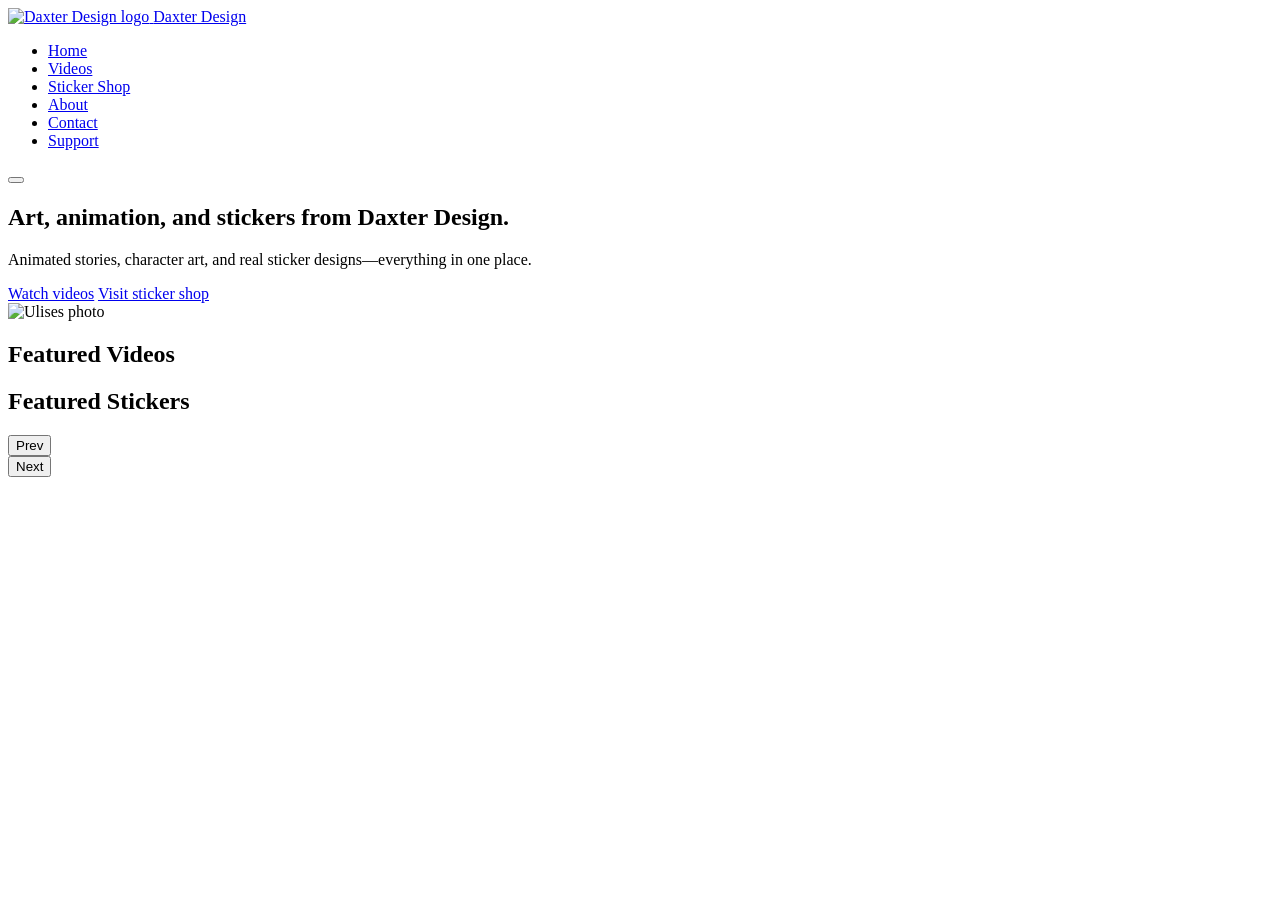
==== index.html @ 831dbf83 "Add files via upload" ====
<!DOCTYPE html>
<html lang="en">
<head>
  <meta charset="UTF-8">
  <meta name="viewport" content="width=device-width, initial-scale=1.0">
  <title>Daxter Design — Home</title>
  <link rel="stylesheet" href="css/style.css">
</head>
<body>

<header class="site-header">
  <div class="container">
    <nav class="nav-pill">
      <a href="index.html" class="brand">
        <img src="img/daxterlogo.jpg" class="brand-icon" alt="Daxter Design logo">
        <span>Daxter Design</span>
      </a>
      <ul class="nav-links">
        <li><a href="index.html" class="active">Home</a></li>
        <li><a href="videos.html">Videos</a></li>
        <li><a href="shop.html">Sticker Shop</a></li>
        <li><a href="about.html">About</a></li>
        <li><a href="contact.html">Contact</a></li>
        <li><a href="support.html">Support</a></li>
      </ul>
      <button class="nav-toggle" aria-label="Menu"></button>
    </nav>
  </div>
</header>

<main>

  <!-- HERO -->
  <section class="hero">
    <div class="container hero-grid">
      <div>
        <h1>Art, animation, and stickers from Daxter Design.</h1>
        <p class="hero-sub">
          Animated stories, character art, and real sticker designs—everything in one place.
        </p>
        <div class="hero-actions">
          <a href="videos.html" class="btn btn-primary">Watch videos</a>
          <a href="shop.html" class="btn btn-ghost">Visit sticker shop</a>
        </div>
      </div>
      <div class="hero-art">
        <img src="img/waving.gif" alt="Ulises photo" class="hero-photo">
      </div>
    </div>
  </section>

  <!-- FEATURED VIDEOS -->
  <section>
    <div class="container">
      <div class="section-head">
        <h2>Featured Videos</h2>
      </div>
      <div id="featuredVideo"></div>
    </div>
  </section>

  <!-- NEW FEATURED STICKER GALLERY -->
  <section>
    <div class="container">
      <div class="section-head">
        <h2>Featured Stickers</h2>
      </div>

      <div class="featured-sticker-gallery-wrapper">
        <button id="prevFeaturedSticker" class="btn btn-sm btn-ghost">Prev</button>

        <div id="featuredStickerGallery" class="featured-sticker-gallery">
          <!-- Sticker injected here -->
        </div>

        <button id="nextFeaturedSticker" class="btn btn-sm btn-ghost">Next</button>
      </div>
    </div>
  </section>

</main>

<footer class="site-footer" id="footer"></footer>

<script src="js/shared.js"></script>
<script src="js/data.js"></script>
<script src="js/main.js"></script>
<script src="js/footer.js"></script>
<script>
  document.getElementById("brandBlob").innerHTML = heroBlip();
</script>

  <script>
    const featured = window.DEFAULT_VIDEOS.filter(v => v.featured);
const featuredVideo = document.getElementById("featuredVideo");

if (featured.length > 0) {
  const v = featured[0];
  featuredVideo.innerHTML = `
    <div class="video-card">
      <div class="thumb">
        <img src="${v.thumb}" alt="${v.title}">
      </div>
      <h3>${v.title}</h3>
      <p class="desc">${v.description}</p>
      <a href="${v.url}" target="_blank" class="btn btn-primary">Watch</a>
    </div>
  `;
}
</script>

  <script>
  const stickerGallery = document.getElementById("featuredStickerGallery");
  const stickers = window.DEFAULT_STICKERS;
  let currentSticker = 0;
  let autoRotate;

  function renderSticker(index) {
    const s = stickers[index];

    stickerGallery.innerHTML = "";

    const img = document.createElement("img");
    img.src = s.img;
    img.alt = s.name;

    // Click → open Etsy
    img.onclick = () => window.open(s.etsy, "_blank");

    stickerGallery.appendChild(img);
  }

  function nextSticker() {
    currentSticker = (currentSticker + 1) % stickers.length;
    renderSticker(currentSticker);
  }

  function prevSticker() {
    currentSticker = (currentSticker - 1 + stickers.length) % stickers.length;
    renderSticker(currentSticker);
  }

  // Auto rotate every 4 seconds
  function startAutoRotate() {
    autoRotate = setInterval(nextSticker, 4000);
  }

  function stopAutoRotate() {
    clearInterval(autoRotate);
  }

  // Buttons
  document.getElementById("nextFeaturedSticker").onclick = () => {
    stopAutoRotate();
    nextSticker();
    startAutoRotate();
  };

  document.getElementById("prevFeaturedSticker").onclick = () => {
    stopAutoRotate();
    prevSticker();
    startAutoRotate();
  };

  // Start
  renderSticker(currentSticker);
  startAutoRotate();
</script>



</body>
</html>
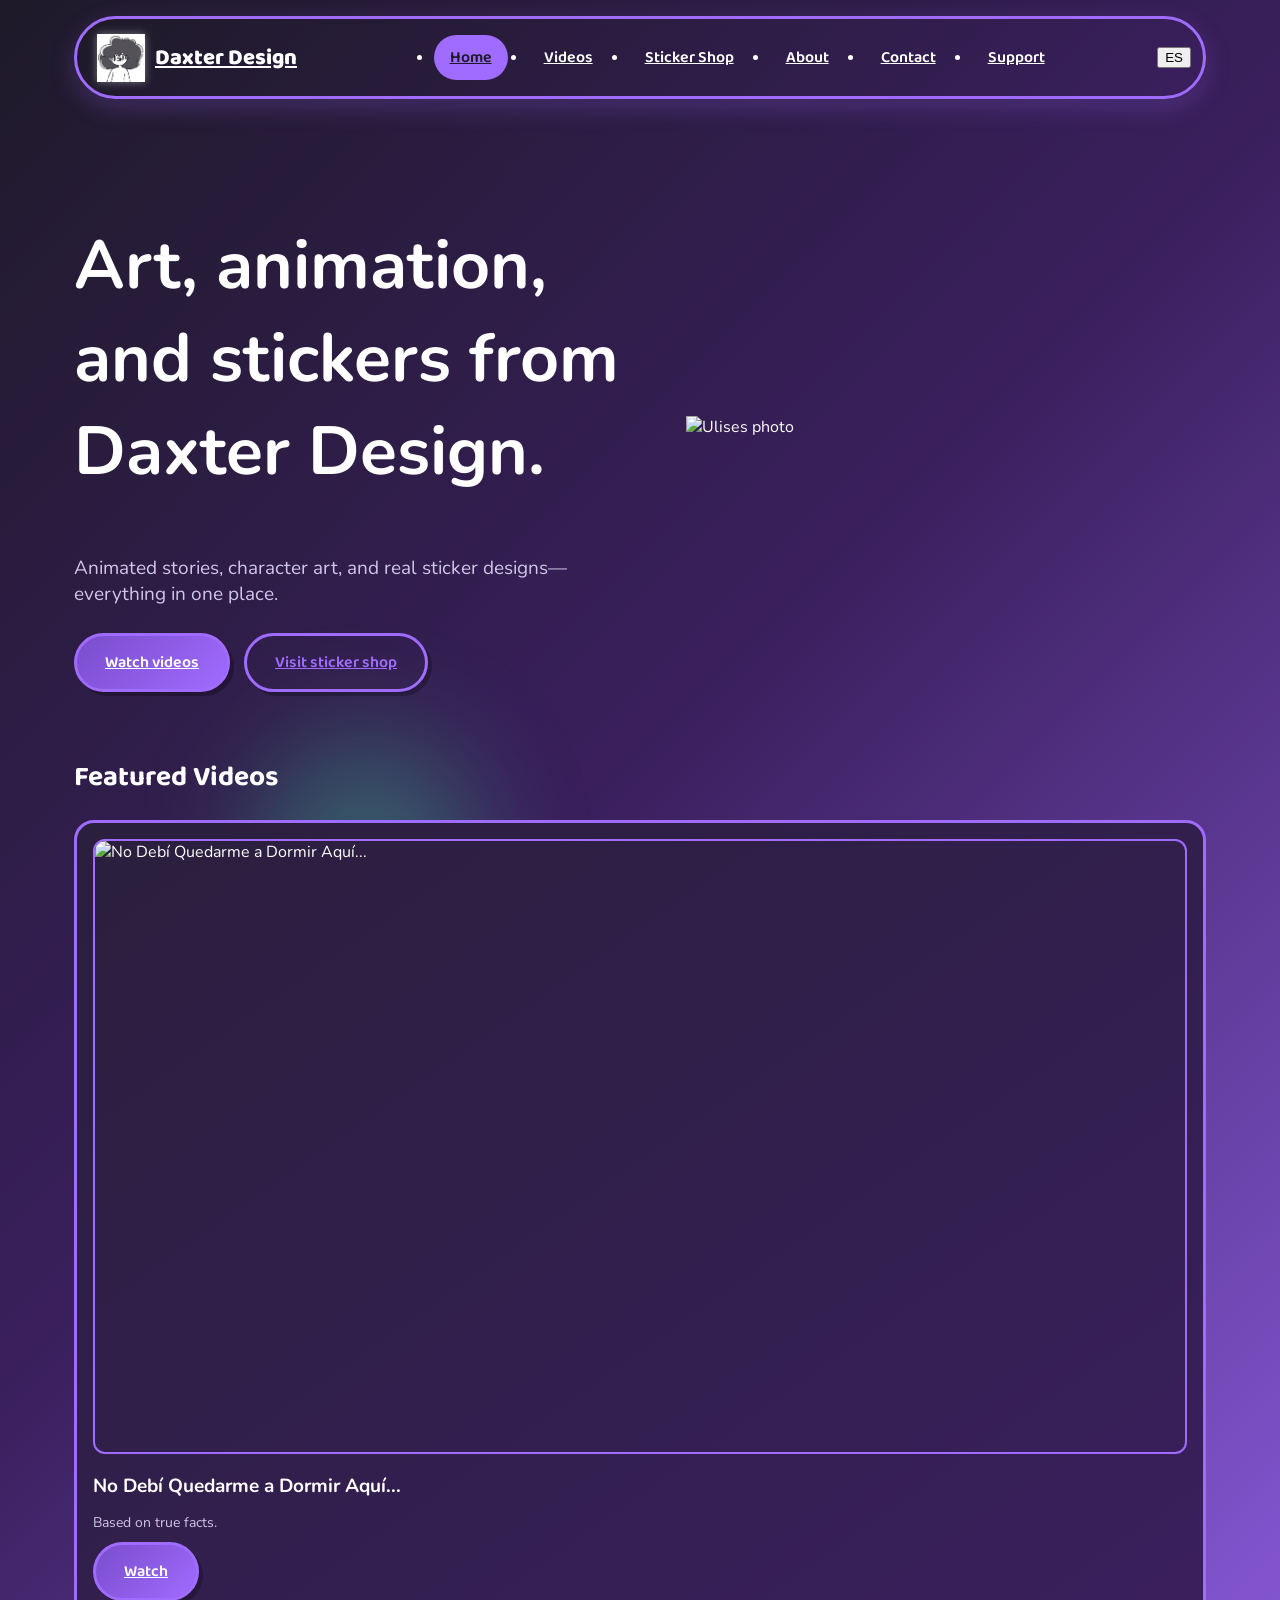
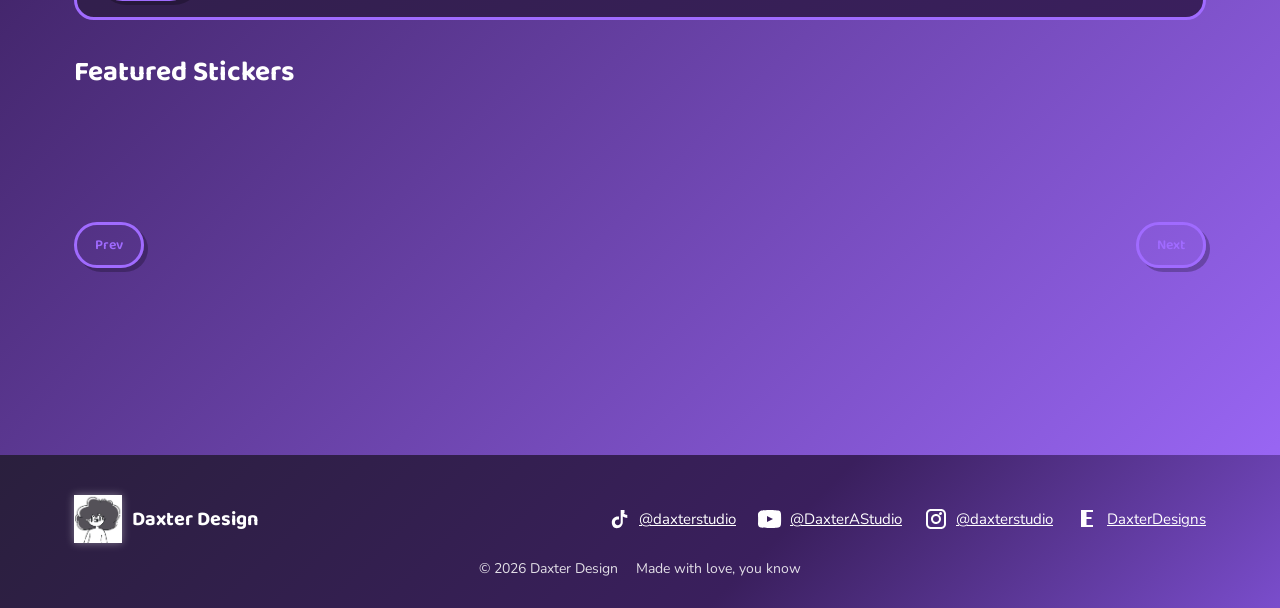
==== commit 286d0526: "Update index.html" ====
--- a/index.html
+++ b/index.html
@@ -15,6 +15,7 @@
         <img src="img/daxterlogo.jpg" class="brand-icon" alt="Daxter Design logo">
         <span>Daxter Design</span>
       </a>
+
       <ul class="nav-links">
         <li><a href="index.html" class="active">Home</a></li>
         <li><a href="videos.html">Videos</a></li>
@@ -23,10 +24,16 @@
         <li><a href="contact.html">Contact</a></li>
         <li><a href="support.html">Support</a></li>
       </ul>
+
+      <!-- ⭐ ADD THIS BUTTON HERE -->
+      <button id="langToggle" class="btn-lang">ES</button>
+      <!-- ⭐ END -->
+
       <button class="nav-toggle" aria-label="Menu"></button>
     </nav>
   </div>
 </header>
+
 
 <main>
 
--- a/css/style.css
+++ b/css/style.css
@@ -0,0 +1,642 @@
+/* ===========================================================
+   GLOBAL RESET & THEME
+=========================================================== */
+@import url('https://fonts.googleapis.com/css2?family=Baloo+2:wght@500;600;700;800&family=Nunito:wght@400;600;700;800;900&display=swap');
+
+*, *::before, *::after { box-sizing: border-box; }
+html { scroll-behavior: smooth; overflow-x: hidden; }
+body {
+  margin: 0;
+  background: var(--grad-bg);
+  color: var(--white);
+  font-family: var(--font-body);
+  overflow-x: hidden;
+}
+
+/* ===========================================================
+   DESIGN TOKENS
+=========================================================== */
+:root {
+  --purple-1: #A06BFF;
+  --purple-2: #7A4DCC;
+  --purple-3: #CFA8FF;
+  --purple-4: #3A1F5D;
+
+  --white: #FFFFFF;
+  --gray-soft: #CFC6E8;
+  --gray-dark: #1E1A29;
+
+  --mint: #3DDC97;
+
+  --radius-lg: 28px;
+  --radius-md: 20px;
+  --radius-sm: 12px;
+
+  --shadow-soft: 0 8px 24px rgba(160,107,255,0.25), 0 2px 6px rgba(0,0,0,0.2);
+
+  --grad-bg: linear-gradient(135deg, #1E1A29 0%, #3A1F5D 40%, #A06BFF 100%);
+  --grad-card: linear-gradient(145deg, #2A1F3D, #3A1F5D);
+  --grad-nav: linear-gradient(135deg, #1E1A29, #3A1F5D);
+  --grad-button: linear-gradient(135deg, #7A4DCC, #A06BFF);
+
+  --font-display: 'Baloo 2', ui-rounded, system-ui, sans-serif;
+  --font-body: 'Nunito', system-ui, sans-serif;
+}
+
+/* ===========================================================
+   CONTAINER
+=========================================================== */
+.container {
+  max-width: 1180px;
+  margin: 0 auto;
+  padding: 0 24px;
+}
+
+/* ===========================================================
+   NAVIGATION
+=========================================================== */
+.site-header {
+  position: sticky;
+  top: 0;
+  z-index: 50;
+  padding: 16px 0 0;
+}
+
+.nav-pill {
+  max-width: 1180px;
+  margin: 0 auto;
+  display: flex;
+  align-items: center;
+  justify-content: space-between;
+  gap: 12px;
+  background: var(--grad-nav);
+  border: 3px solid var(--purple-1);
+  border-radius: 999px;
+  padding: 10px 12px 10px 20px;
+  box-shadow: var(--shadow-soft);
+}
+
+.brand {
+  display: flex;
+  align-items: center;
+  gap: 10px;
+  font-family: var(--font-display);
+  font-weight: 800;
+  font-size: 22px;
+  color: #fff;
+}
+
+.brand-icon {
+  width: 48px;
+  height: 48px;
+  object-fit: contain;
+  filter: drop-shadow(0 0 4px rgba(255,255,255,0.4));
+}
+
+.nav-links {
+  display: flex;
+  flex-direction: row;
+  gap: 20px;
+}
+
+.nav-links a {
+  font-family: var(--font-display);
+  font-weight: 600;
+  padding: 10px 16px;
+  border-radius: 999px;
+  transition: background .15s ease;
+  color: #fff;
+}
+
+.nav-links a.active {
+  background: var(--purple-1);
+  color: var(--gray-dark);
+}
+
+/* ===========================================================
+   MOBILE NAVIGATION
+=========================================================== */
+.nav-toggle {
+  display: none;
+}
+
+@media (max-width: 768px) {
+
+  .nav-toggle {
+    display: flex;
+    width: 40px;
+    height: 40px;
+    background: transparent;
+    border: none;
+    justify-content: center;
+    align-items: center;
+    cursor: pointer;
+  }
+
+  .nav-toggle svg {
+    width: 28px;
+    height: 28px;
+    stroke: white;
+  }
+
+  .nav-links {
+    display: none;
+    flex-direction: column;
+    gap: 10px;
+    background: var(--grad-card);
+    padding: 15px;
+    border-radius: 10px;
+    border: 3px solid var(--purple-1);
+  }
+
+  .nav-links.open {
+    display: flex;
+  }
+}
+
+/* ===========================================================
+   PAGE HERO
+=========================================================== */
+.page-hero {
+  text-align: center;
+  padding: 70px 20px 40px;
+}
+
+.page-hero h1 {
+  font-family: var(--font-display);
+  font-size: 48px;
+  margin-bottom: 10px;
+  color: #fff;
+}
+
+.page-hero p {
+  font-size: 18px;
+  color: var(--gray-soft);
+}
+
+/* ===========================================================
+   HOME HERO
+=========================================================== */
+.hero {
+  padding: 64px 0 40px;
+}
+
+.hero-grid {
+  display: grid;
+  grid-template-columns: 1.1fr 1fr;
+  gap: 40px;
+  align-items: center;
+}
+
+.hero h1 {
+  font-size: clamp(40px, 6vw, 68px);
+  color: #fff;
+}
+
+.hero-sub {
+  font-size: 19px;
+  color: var(--gray-soft);
+}
+
+.hero-actions {
+  display: flex;
+  gap: 14px;
+  flex-wrap: wrap;
+  margin-top: 26px;
+}
+
+.hero-art .brand-icon {
+  width: 140px;
+  height: 140px;
+}
+
+/* ===========================================================
+   BUTTONS
+=========================================================== */
+.btn {
+  display: inline-flex;
+  align-items: center;
+  justify-content: center;
+  gap: 8px;
+  font-family: var(--font-display);
+  font-weight: 600;
+  padding: 14px 28px;
+  border-radius: 999px;
+  border: 3px solid var(--purple-1);
+  background: var(--grad-button);
+  color: var(--white);
+  box-shadow: 4px 4px 0 rgba(0,0,0,0.25);
+  transition: transform .2s ease, box-shadow .2s ease;
+}
+
+.btn:hover {
+  transform: translate(-2px,-3px) rotate(-1deg);
+  box-shadow: 6px 7px 0 rgba(0,0,0,0.35);
+}
+
+.btn-primary {
+  background: var(--grad-button);
+}
+
+.btn-ghost {
+  background: transparent;
+  border-color: var(--purple-1);
+  color: var(--purple-1);
+}
+
+.btn-sm {
+  padding: 9px 18px;
+  font-size: 14px;
+}
+
+/* ===========================================================
+   SECTION HEADERS
+=========================================================== */
+.section-head h2 {
+  font-family: var(--font-display);
+  font-size: 28px;
+  margin-bottom: 20px;
+  color: #fff;
+}
+
+/* ===========================================================
+   VIDEO CARDS
+=========================================================== */
+.video-card {
+  background: var(--grad-card);
+  border: 3px solid var(--purple-1);
+  border-radius: var(--radius-md);
+  padding: 16px;
+  margin-bottom: 30px;
+  transition: transform .3s ease;
+}
+
+.video-card:hover {
+  transform: translateY(-6px);
+}
+
+.video-card .thumb {
+  border-radius: var(--radius-sm);
+  overflow: hidden;
+  border: 2px solid var(--purple-1);
+  aspect-ratio: 16/9;
+  margin-bottom: 12px;
+}
+
+.video-card .thumb img {
+  width: 100%;
+  height: 100%;
+  object-fit: cover;
+  transition: transform .35s ease;
+}
+
+.video-card:hover .thumb img {
+  transform: scale(1.06);
+}
+
+.video-card h3 {
+  font-size: 19px;
+  margin-bottom: 6px;
+  color: #fff;
+}
+
+.video-card .desc {
+  font-size: 14px;
+  color: var(--gray-soft);
+  margin-bottom: 10px;
+}
+
+/* ===========================================================
+   GRID LAYOUTS
+=========================================================== */
+.grid-4 {
+  display: grid;
+  grid-template-columns: repeat(4,1fr);
+  gap: 24px;
+}
+
+@media (max-width: 980px) {
+  .grid-4 { grid-template-columns: repeat(2,1fr); }
+}
+
+@media (max-width: 600px) {
+  .grid-4 { grid-template-columns: 1fr; }
+}
+
+/* ===========================================================
+   STICKER GALLERY (Home Page)
+=========================================================== */
+.sticker-gallery {
+  width: 100%;
+  max-width: 240px;
+  margin: 30px auto;
+  text-align: center;
+}
+
+.sticker-slider {
+  display: flex;
+  width: 100%;
+  overflow: hidden;
+  transition: transform 0.4s ease-in-out;
+  touch-action: none;
+}
+
+.sticker-slide {
+  min-width: 100%;
+  flex-shrink: 0;
+  display: flex;
+  justify-content: center;
+  align-items: center;
+}
+
+.sticker-slide img {
+  width: 200px;
+  border-radius: 10px;
+}
+
+
+/* Featured Sticker Gallery */
+.featured-sticker-gallery {
+  width: 100%;
+  max-width: 260px;
+  margin: 0 auto;
+  text-align: center;
+  position: relative;
+  height: 260px;
+}
+
+.featured-sticker-gallery img {
+  width: 100%;
+  height: 100%;
+  object-fit: cover;
+  border-radius: var(--radius-md);
+  border: 3px solid var(--purple-1);
+  position: absolute;
+  top: 0;
+  left: 0;
+  opacity: 0;
+  animation: fadeSticker 4s linear forwards;
+}
+
+@keyframes fadeSticker {
+  0% { opacity: 0; transform: scale(0.95); }
+  10% { opacity: 1; transform: scale(1); }
+  90% { opacity: 1; transform: scale(1); }
+  100% { opacity: 0; transform: scale(0.95); }
+}
+
+/* ===========================================================
+   FEATURED STICKER GALLERY (Auto-Rotate + Buttons)
+=========================================================== */
+
+.featured-sticker-gallery-wrapper {
+  display: flex;
+  align-items: center;
+  justify-content: center;
+  gap: 14px;
+  margin-top: 20px;
+}
+
+.featured-sticker-gallery {
+  width: 100%;
+  max-width: 260px;
+  height: 260px;
+  position: relative;
+  border-radius: var(--radius-md);
+  overflow: hidden;
+}
+
+.featured-sticker-gallery img {
+  width: 100%;
+  height: 100%;
+  object-fit: cover;
+  border-radius: var(--radius-md);
+  border: 3px solid var(--purple-1);
+  position: absolute;
+  top: 0;
+  left: 0;
+  opacity: 0;
+  animation: fadeSticker 4s linear forwards;
+  cursor: pointer; /* click to open Etsy */
+}
+
+@keyframes fadeSticker {
+  0% { opacity: 0; transform: scale(0.95); }
+  10% { opacity: 1; transform: scale(1); }
+  90% { opacity: 1; transform: scale(1); }
+  100% { opacity: 0; transform: scale(0.95); }
+}
+
+
+/* ===========================================================
+   STICKER CARDS (Shop Page)
+=========================================================== */
+.sticker-card {
+  background: var(--grad-card);
+  border: 3px solid var(--purple-1);
+  border-radius: var(--radius-md);
+  padding: 16px;
+  transition: transform .3s ease;
+}
+
+.sticker-card:hover {
+  transform: translateY(-6px);
+}
+
+.shop-card {
+  text-align: center;
+}
+
+.sticker-thumb {
+  border-radius: var(--radius-sm);
+  overflow: hidden;
+  background: var(--purple-4);
+  border: 2px solid var(--purple-1);
+  aspect-ratio: 1/1;
+  width: 100%;
+  max-width: 220px;
+  margin: 0 auto 12px;
+  display: flex;
+  align-items: center;
+  justify-content: center;
+}
+
+.sticker-thumb img {
+  width: 100%;
+  height: 100%;
+  object-fit: cover;
+}
+
+.row {
+  display: flex;
+  align-items: center;
+  justify-content: center;
+  gap: 10px;
+}
+
+/* ===========================================================
+   ABOUT PAGE
+=========================================================== */
+.about-hero {
+  display: grid;
+  grid-template-columns: 1fr 1fr;
+  gap: 40px;
+  align-items: center;
+}
+
+.blob-wrap {
+  display: flex;
+  justify-content: center;
+  align-items: center;
+}
+
+.wobble {
+  animation: wobble 3s ease-in-out infinite;
+}
+
+@keyframes wobble {
+  0%,100% { transform: rotate(-2deg); }
+  50% { transform: rotate(2deg); }
+}
+
+/* ===========================================================
+   SUPPORT PAGE CHECKLIST
+=========================================================== */
+.checklist {
+  list-style: none;
+  padding-left: 0;
+  margin: 20px 0;
+}
+
+.checklist li {
+  margin-bottom: 10px;
+  padding-left: 24px;
+  position: relative;
+  font-size: 16px;
+  color: #fff;
+}
+
+.checklist li::before {
+  content: "✔";
+  position: absolute;
+  left: 0;
+  top: 0;
+  color: var(--mint);
+  font-weight: 700;
+}
+
+/* ===========================================================
+   CONTACT FORM
+=========================================================== */
+.form-card {
+  max-width: 600px;
+  margin: 0 auto;
+  background: #ffffff10;
+  padding: 32px;
+  border-radius: 16px;
+  backdrop-filter: blur(6px);
+}
+
+.input-field,
+.textarea-field {
+  width: 100%;
+  padding: 12px;
+  border-radius: 10px;
+  border: 1px solid #c7d2fe;
+  margin-bottom: 15px;
+  font-size: 16px;
+}
+
+.textarea-field {
+  height: 150px;
+  resize: none;
+}
+
+/* ===========================================================
+   BACKGROUND BLOBS (ENABLED)
+=========================================================== */
+.bg-blob-field {
+  position: fixed;
+  inset: 0;
+  overflow: hidden;
+  z-index: -1;
+}
+
+.bgb {
+  position: absolute;
+  border-radius: 50%;
+  filter: blur(60px);
+  opacity: 0.35;
+  animation: blobFloat 12s ease-in-out infinite;
+}
+
+@keyframes blobFloat {
+  0%,100% { transform: translateY(0); }
+  50% { transform: translateY(-40px); }
+}
+
+/* ===========================================================
+   FOOTER
+=========================================================== */
+.site-footer {
+  background: linear-gradient(135deg, #2A1F3D 0%, #3A1F5D 60%, #7A4DCC 100%);
+  padding: 40px 0 30px;
+  margin-top: 80px;
+  color: #fff;
+}
+
+.footer-grid {
+  max-width: 1180px;
+  margin: 0 auto;
+  padding: 0 24px;
+  display: flex;
+  align-items: center;
+  justify-content: space-between;
+}
+
+.footer-brand {
+  display: flex;
+  align-items: center;
+  gap: 10px;
+  font-family: var(--font-display);
+  font-size: 20px;
+  font-weight: 700;
+  color: #fff;
+}
+
+.footer-social {
+  display: flex;
+  align-items: center;
+  gap: 22px;
+}
+
+.footer-social img {
+  width: 24px;
+  height: 24px;
+  filter: brightness(1.3);
+}
+
+.social-link {
+  display: flex;
+  align-items: center;
+  gap: 8px;
+  font-size: 15px;
+  transition: opacity .2s ease, transform .2s ease;
+  color: #fff;
+}
+
+.social-link:hover {
+  opacity: 0.8;
+  transform: translateY(-2px);
+}
+
+.footer-bottom {
+  margin-top: 16px;
+  text-align: center;
+  font-size: 14px;
+  opacity: 0.85;
+  display: flex;
+  justify-content: center;
+  gap: 18px;
+  color: #fff;
+}
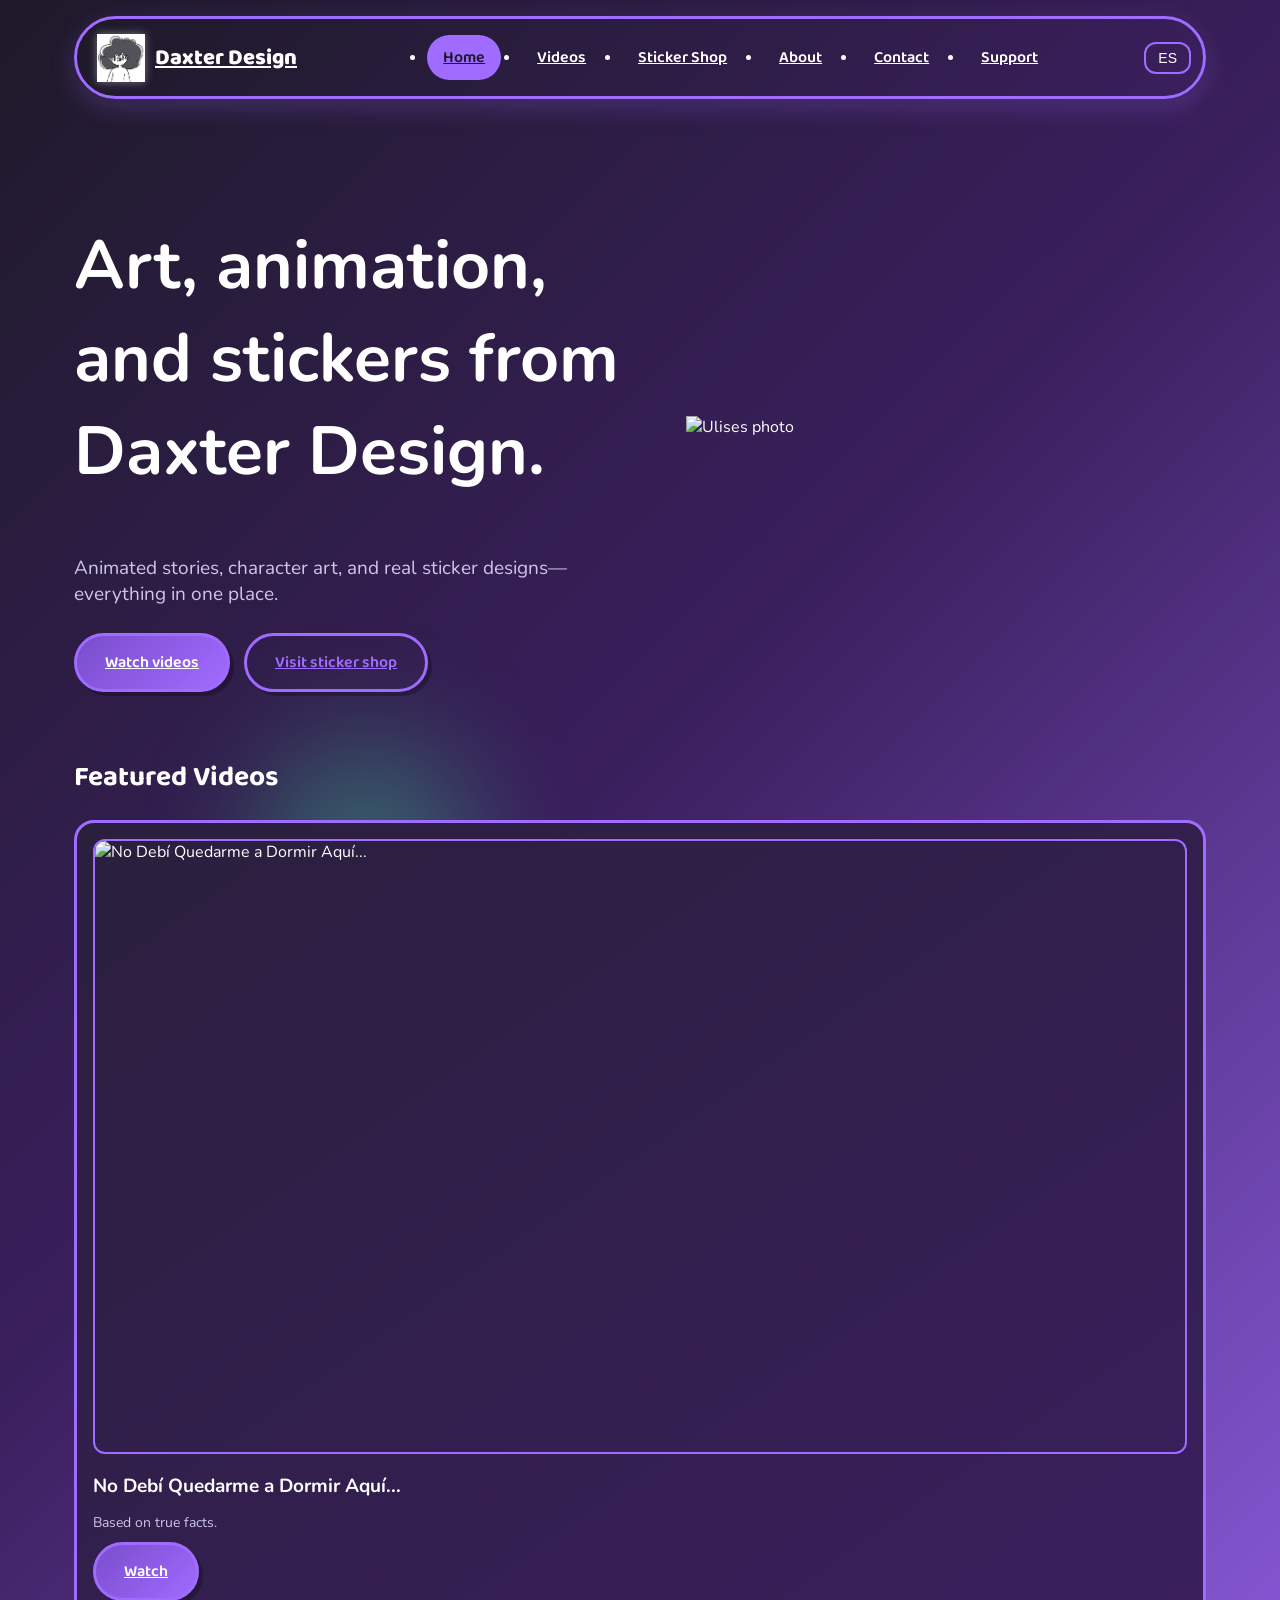
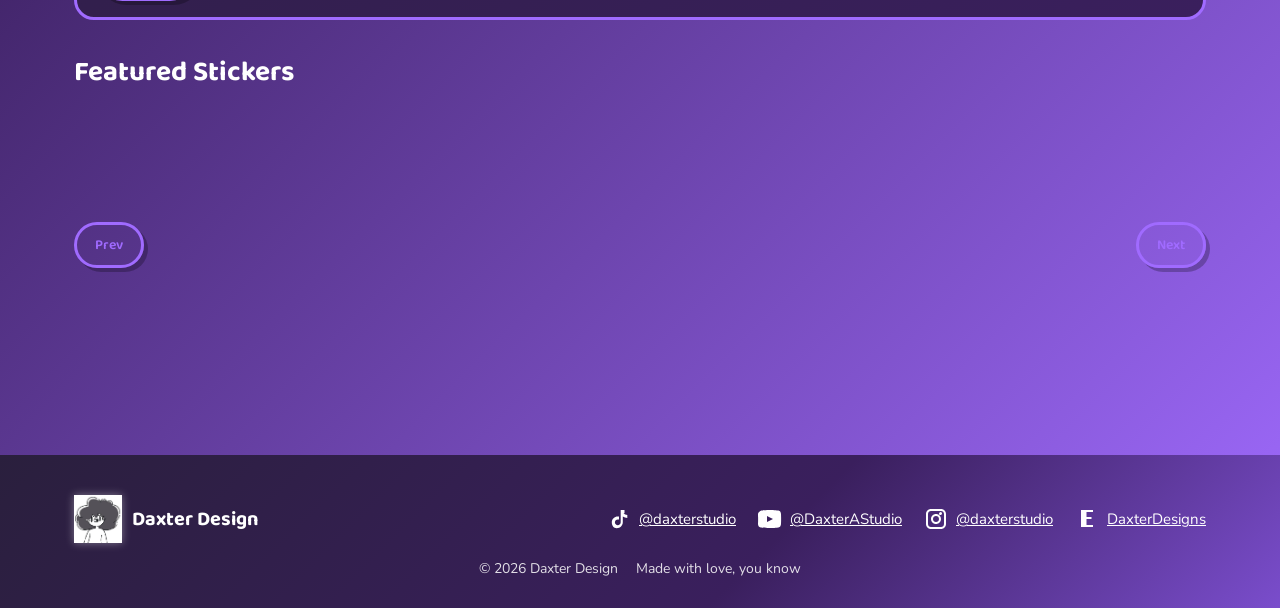
==== commit ca03fced: "Update index.html" ====
--- a/index.html
+++ b/index.html
@@ -25,9 +25,8 @@
         <li><a href="support.html">Support</a></li>
       </ul>
 
-      <!-- ⭐ ADD THIS BUTTON HERE -->
+      <!-- Language Toggle -->
       <button id="langToggle" class="btn-lang">ES</button>
-      <!-- ⭐ END -->
 
       <button class="nav-toggle" aria-label="Menu"></button>
     </nav>
@@ -41,15 +40,16 @@
   <section class="hero">
     <div class="container hero-grid">
       <div>
-        <h1>Art, animation, and stickers from Daxter Design.</h1>
-        <p class="hero-sub">
+        <h1 id="heroTitle">Art, animation, and stickers from Daxter Design.</h1>
+        <p id="heroSub" class="hero-sub">
           Animated stories, character art, and real sticker designs—everything in one place.
         </p>
         <div class="hero-actions">
-          <a href="videos.html" class="btn btn-primary">Watch videos</a>
-          <a href="shop.html" class="btn btn-ghost">Visit sticker shop</a>
+          <a id="watchVideos" href="videos.html" class="btn btn-primary">Watch videos</a>
+          <a id="visitShop" href="shop.html" class="btn btn-ghost">Visit sticker shop</a>
         </div>
       </div>
+
       <div class="hero-art">
         <img src="img/waving.gif" alt="Ulises photo" class="hero-photo">
       </div>
@@ -60,17 +60,17 @@
   <section>
     <div class="container">
       <div class="section-head">
-        <h2>Featured Videos</h2>
+        <h2 id="featuredVideos">Featured Videos</h2>
       </div>
       <div id="featuredVideo"></div>
     </div>
   </section>
 
-  <!-- NEW FEATURED STICKER GALLERY -->
+  <!-- FEATURED STICKERS -->
   <section>
     <div class="container">
       <div class="section-head">
-        <h2>Featured Stickers</h2>
+        <h2 id="featuredStickers">Featured Stickers</h2>
       </div>
 
       <div class="featured-sticker-gallery-wrapper">
@@ -89,34 +89,35 @@
 
 <footer class="site-footer" id="footer"></footer>
 
+<!-- SCRIPTS -->
 <script src="js/shared.js"></script>
 <script src="js/data.js"></script>
+<script src="js/lang.js"></script>
 <script src="js/main.js"></script>
 <script src="js/footer.js"></script>
+
+<!-- Featured Video Loader -->
 <script>
-  document.getElementById("brandBlob").innerHTML = heroBlip();
+  const featured = window.DEFAULT_VIDEOS.filter(v => v.featured);
+  const featuredVideo = document.getElementById("featuredVideo");
+
+  if (featured.length > 0) {
+    const v = featured[0];
+    featuredVideo.innerHTML = `
+      <div class="video-card">
+        <div class="thumb">
+          <img src="${v.thumb}" alt="${v.title}">
+        </div>
+        <h3>${v.title}</h3>
+        <p class="desc">${v.description}</p>
+        <a href="${v.url}" target="_blank" class="btn btn-primary">Watch</a>
+      </div>
+    `;
+  }
 </script>
 
-  <script>
-    const featured = window.DEFAULT_VIDEOS.filter(v => v.featured);
-const featuredVideo = document.getElementById("featuredVideo");
-
-if (featured.length > 0) {
-  const v = featured[0];
-  featuredVideo.innerHTML = `
-    <div class="video-card">
-      <div class="thumb">
-        <img src="${v.thumb}" alt="${v.title}">
-      </div>
-      <h3>${v.title}</h3>
-      <p class="desc">${v.description}</p>
-      <a href="${v.url}" target="_blank" class="btn btn-primary">Watch</a>
-    </div>
-  `;
-}
-</script>
-
-  <script>
+<!-- Featured Sticker Gallery -->
+<script>
   const stickerGallery = document.getElementById("featuredStickerGallery");
   const stickers = window.DEFAULT_STICKERS;
   let currentSticker = 0;
@@ -124,14 +125,11 @@
 
   function renderSticker(index) {
     const s = stickers[index];
-
     stickerGallery.innerHTML = "";
 
     const img = document.createElement("img");
     img.src = s.img;
     img.alt = s.name;
-
-    // Click → open Etsy
     img.onclick = () => window.open(s.etsy, "_blank");
 
     stickerGallery.appendChild(img);
@@ -147,7 +145,6 @@
     renderSticker(currentSticker);
   }
 
-  // Auto rotate every 4 seconds
   function startAutoRotate() {
     autoRotate = setInterval(nextSticker, 4000);
   }
@@ -156,7 +153,6 @@
     clearInterval(autoRotate);
   }
 
-  // Buttons
   document.getElementById("nextFeaturedSticker").onclick = () => {
     stopAutoRotate();
     nextSticker();
@@ -169,12 +165,9 @@
     startAutoRotate();
   };
 
-  // Start
   renderSticker(currentSticker);
   startAutoRotate();
 </script>
 
-
-
 </body>
 </html>
--- a/css/style.css
+++ b/css/style.css
@@ -112,6 +112,21 @@
   background: var(--purple-1);
   color: var(--gray-dark);
 }
+
+.btn-lang {
+  background: transparent;
+  border: 2px solid var(--purple-1);
+  padding: 6px 12px;
+  border-radius: var(--radius-sm);
+  color: #fff;
+  cursor: pointer;
+  font-size: 14px;
+}
+
+.btn-lang:hover {
+  background: var(--purple-1);
+}
+
 
 /* ===========================================================
    MOBILE NAVIGATION
@@ -640,3 +655,4 @@
   gap: 18px;
   color: #fff;
 }
+
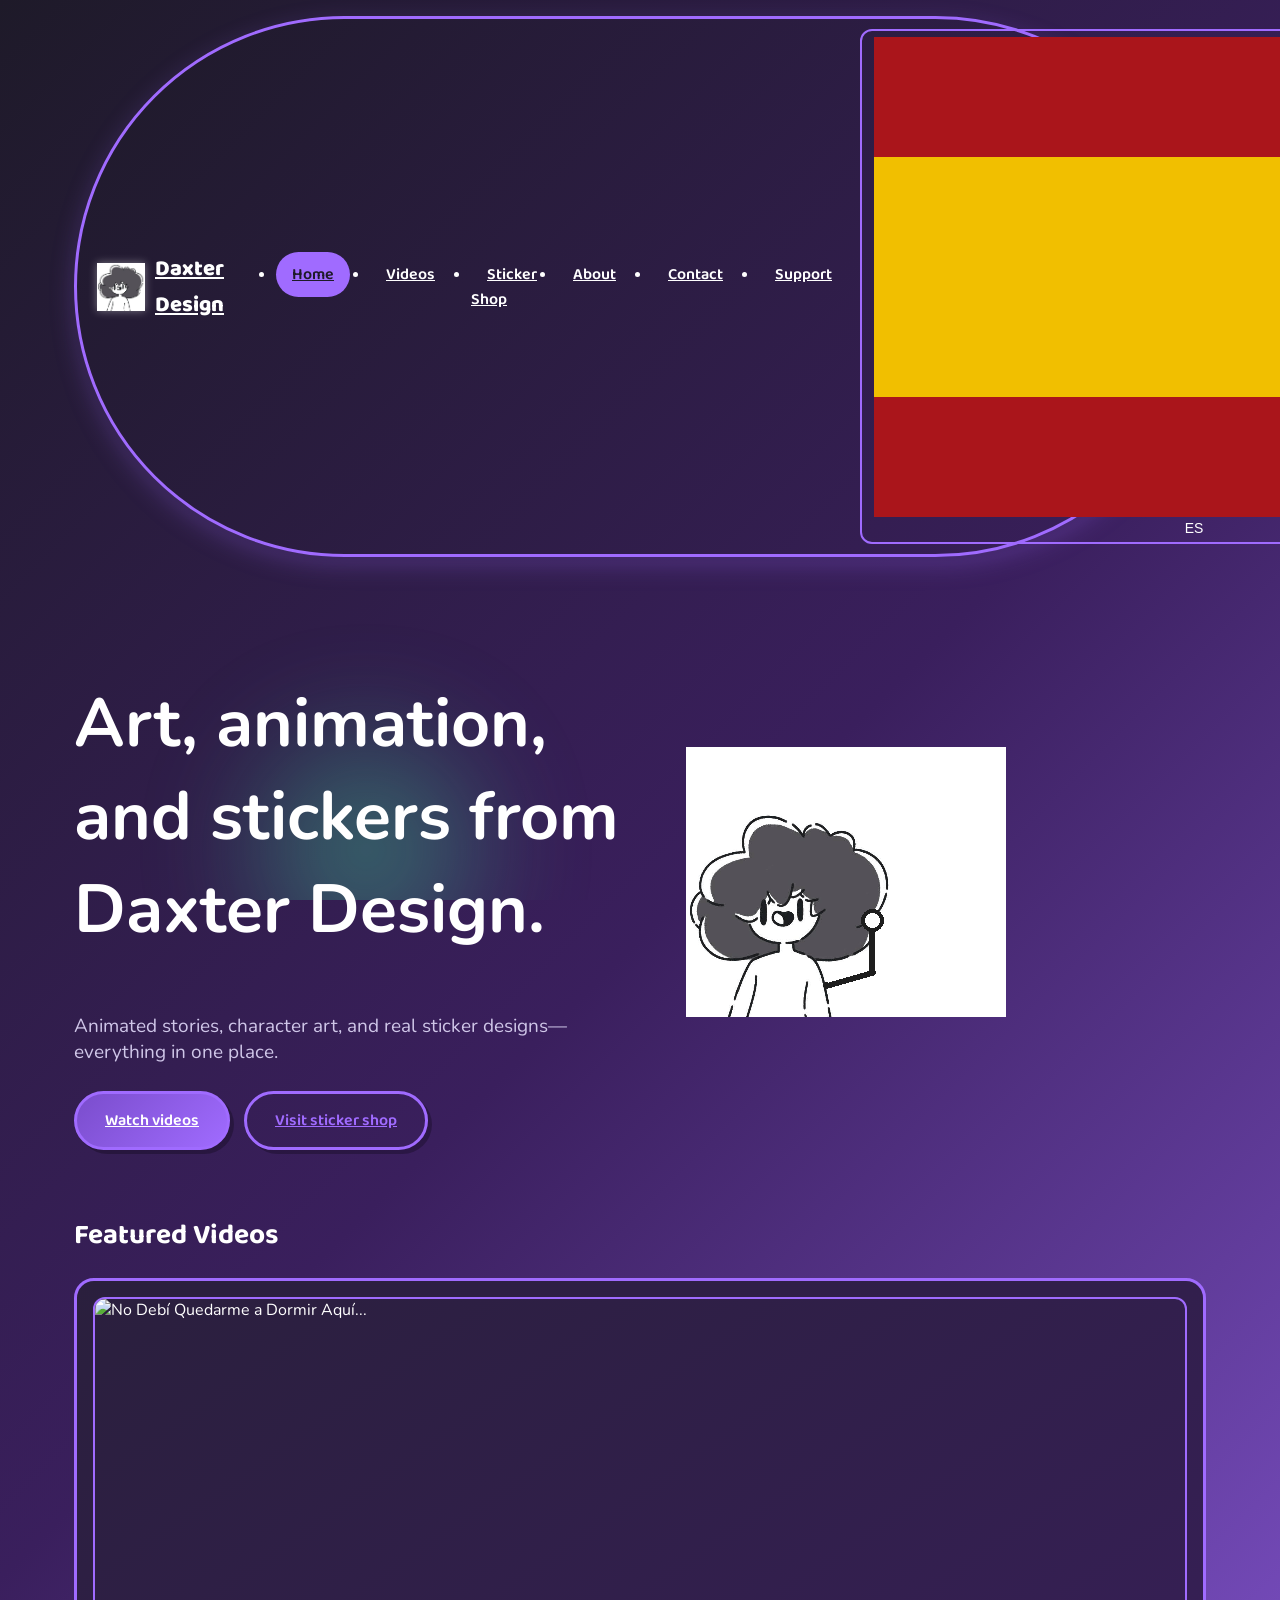
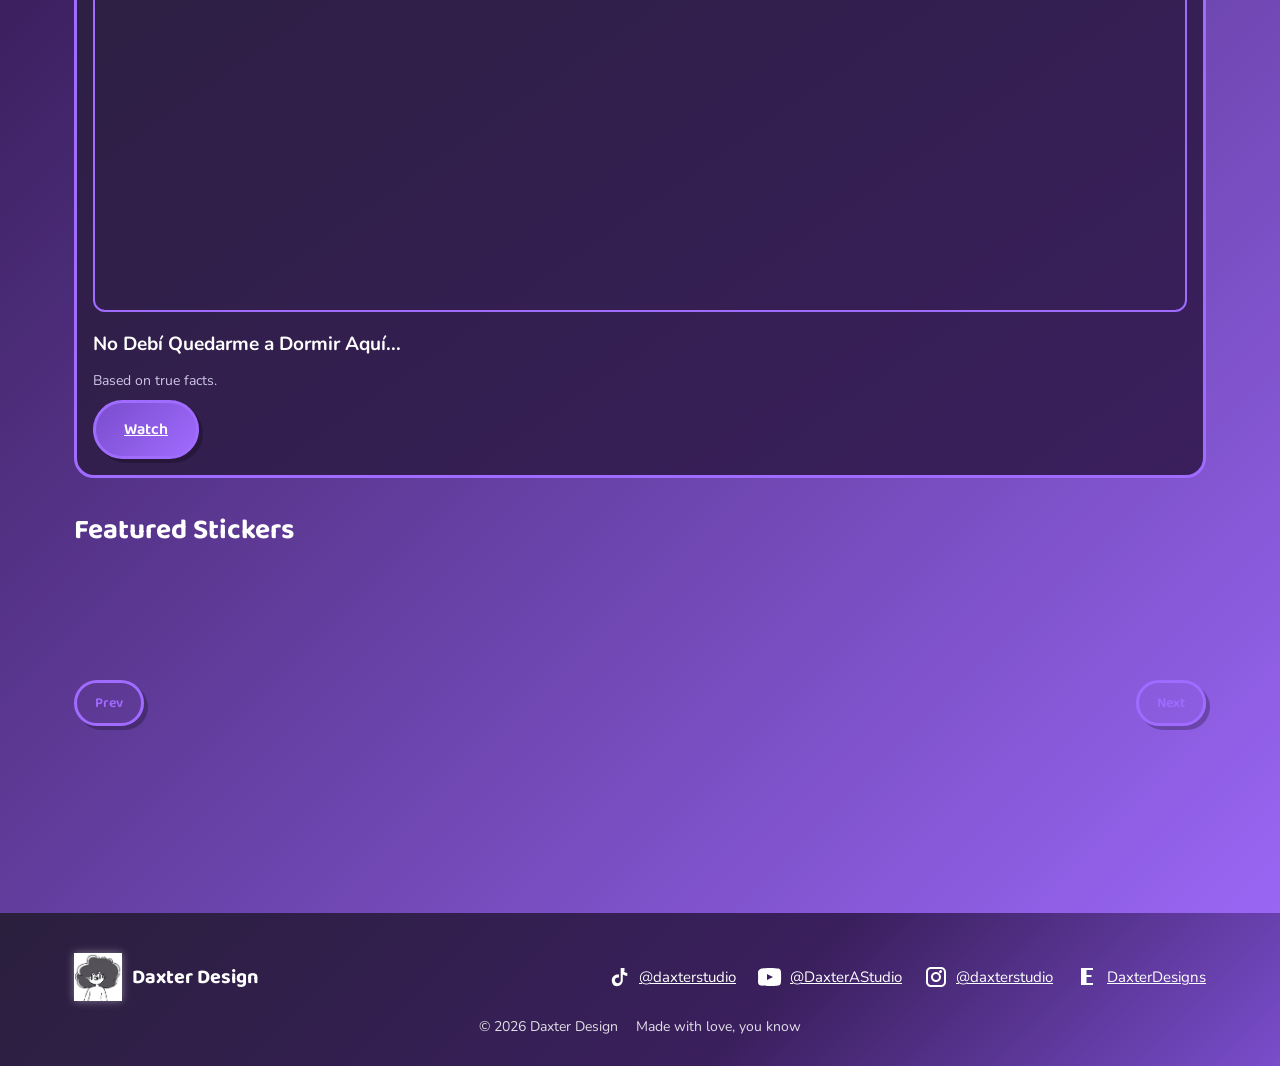
==== commit 787b7ff9: "Enhance language toggle with flag icon Updated language toggle button to include a flag icon." ====
--- a/index.html
+++ b/index.html
@@ -25,10 +25,13 @@
         <li><a href="support.html">Support</a></li>
       </ul>
 
-      <!-- Language Toggle -->
-      <button id="langToggle" class="btn-lang">ES</button>
+      <!-- ⭐ Language Toggle with Flag -->
+<button id="langToggle" class="btn-lang">
+  <img id="langFlag" src="img/flag_es.svg" alt="ES" class="flag-icon">
+  ES
+</button>
 
-      <button class="nav-toggle" aria-label="Menu"></button>
+<button class="nav-toggle" aria-label="Menu"></button>
     </nav>
   </div>
 </header>
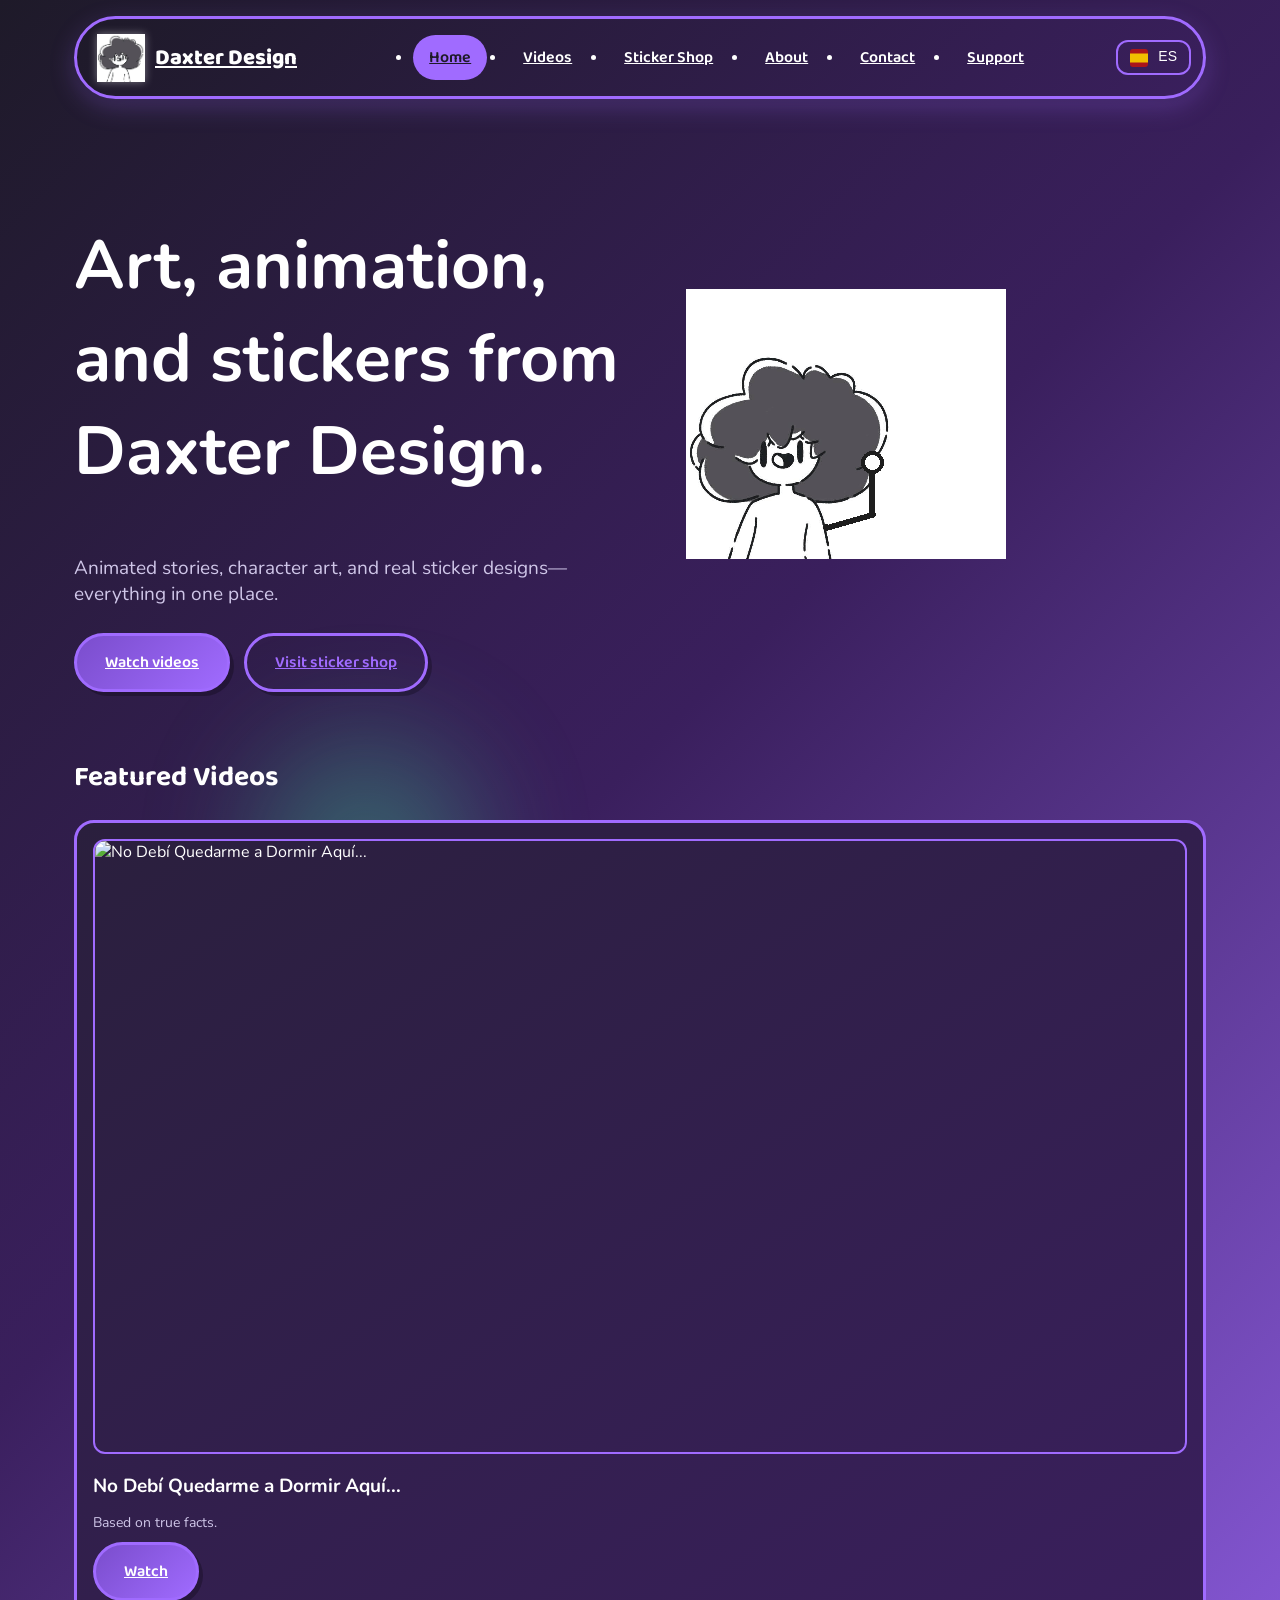
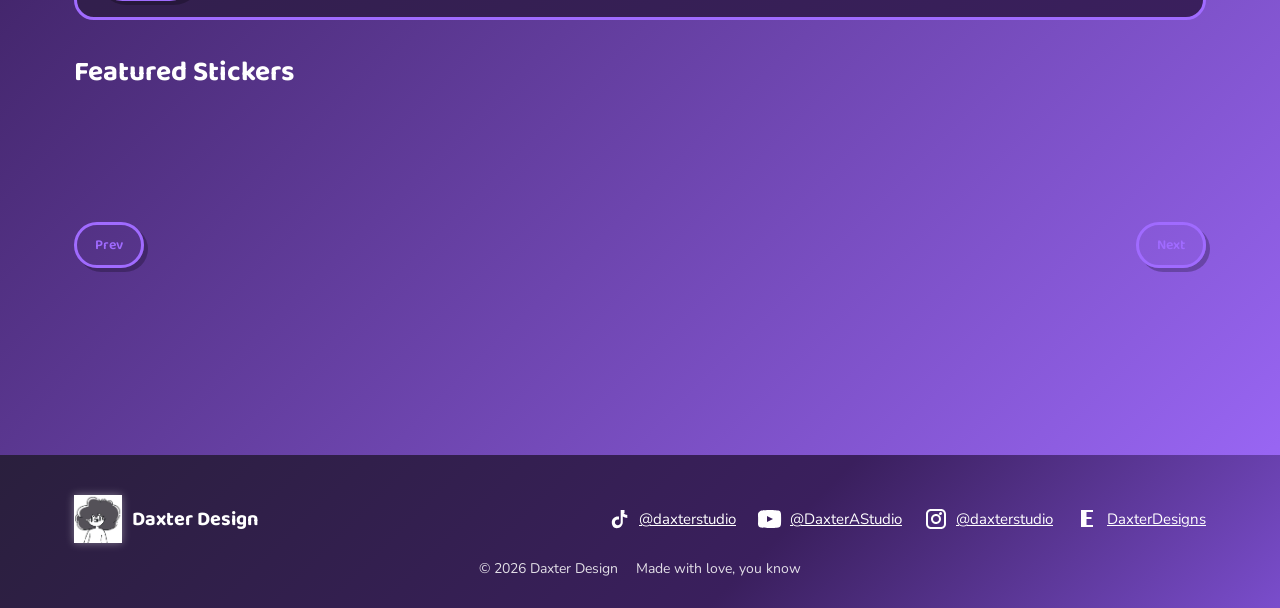
==== commit 960ae41c: "Update index.html" ====
--- a/index.html
+++ b/index.html
@@ -17,21 +17,21 @@
       </a>
 
       <ul class="nav-links">
-        <li><a href="index.html" class="active">Home</a></li>
-        <li><a href="videos.html">Videos</a></li>
-        <li><a href="shop.html">Sticker Shop</a></li>
-        <li><a href="about.html">About</a></li>
-        <li><a href="contact.html">Contact</a></li>
-        <li><a href="support.html">Support</a></li>
+        <li><a id="navHome" href="index.html" class="active">Home</a></li>
+        <li><a id="navVideos" href="videos.html">Videos</a></li>
+        <li><a id="navShop" href="shop.html">Sticker Shop</a></li>
+        <li><a id="navAbout" href="about.html">About</a></li>
+        <li><a id="navContact" href="contact.html">Contact</a></li>
+        <li><a id="navSupport" href="support.html">Support</a></li>
       </ul>
 
       <!-- ⭐ Language Toggle with Flag -->
-<button id="langToggle" class="btn-lang">
-  <img id="langFlag" src="img/flag_es.svg" alt="ES" class="flag-icon">
-  ES
-</button>
+      <button id="langToggle" class="btn-lang">
+        <img id="langFlag" src="img/flag_es.svg" alt="ES" class="flag-icon">
+        ES
+      </button>
 
-<button class="nav-toggle" aria-label="Menu"></button>
+      <button class="nav-toggle" aria-label="Menu"></button>
     </nav>
   </div>
 </header>
--- a/css/style.css
+++ b/css/style.css
@@ -125,6 +125,13 @@
 
 .btn-lang:hover {
   background: var(--purple-1);
+}
+.flag-icon {
+  width: 18px;
+  height: 18px;
+  margin-right: 6px;
+  border-radius: 3px;
+  vertical-align: middle;
 }
 
 
